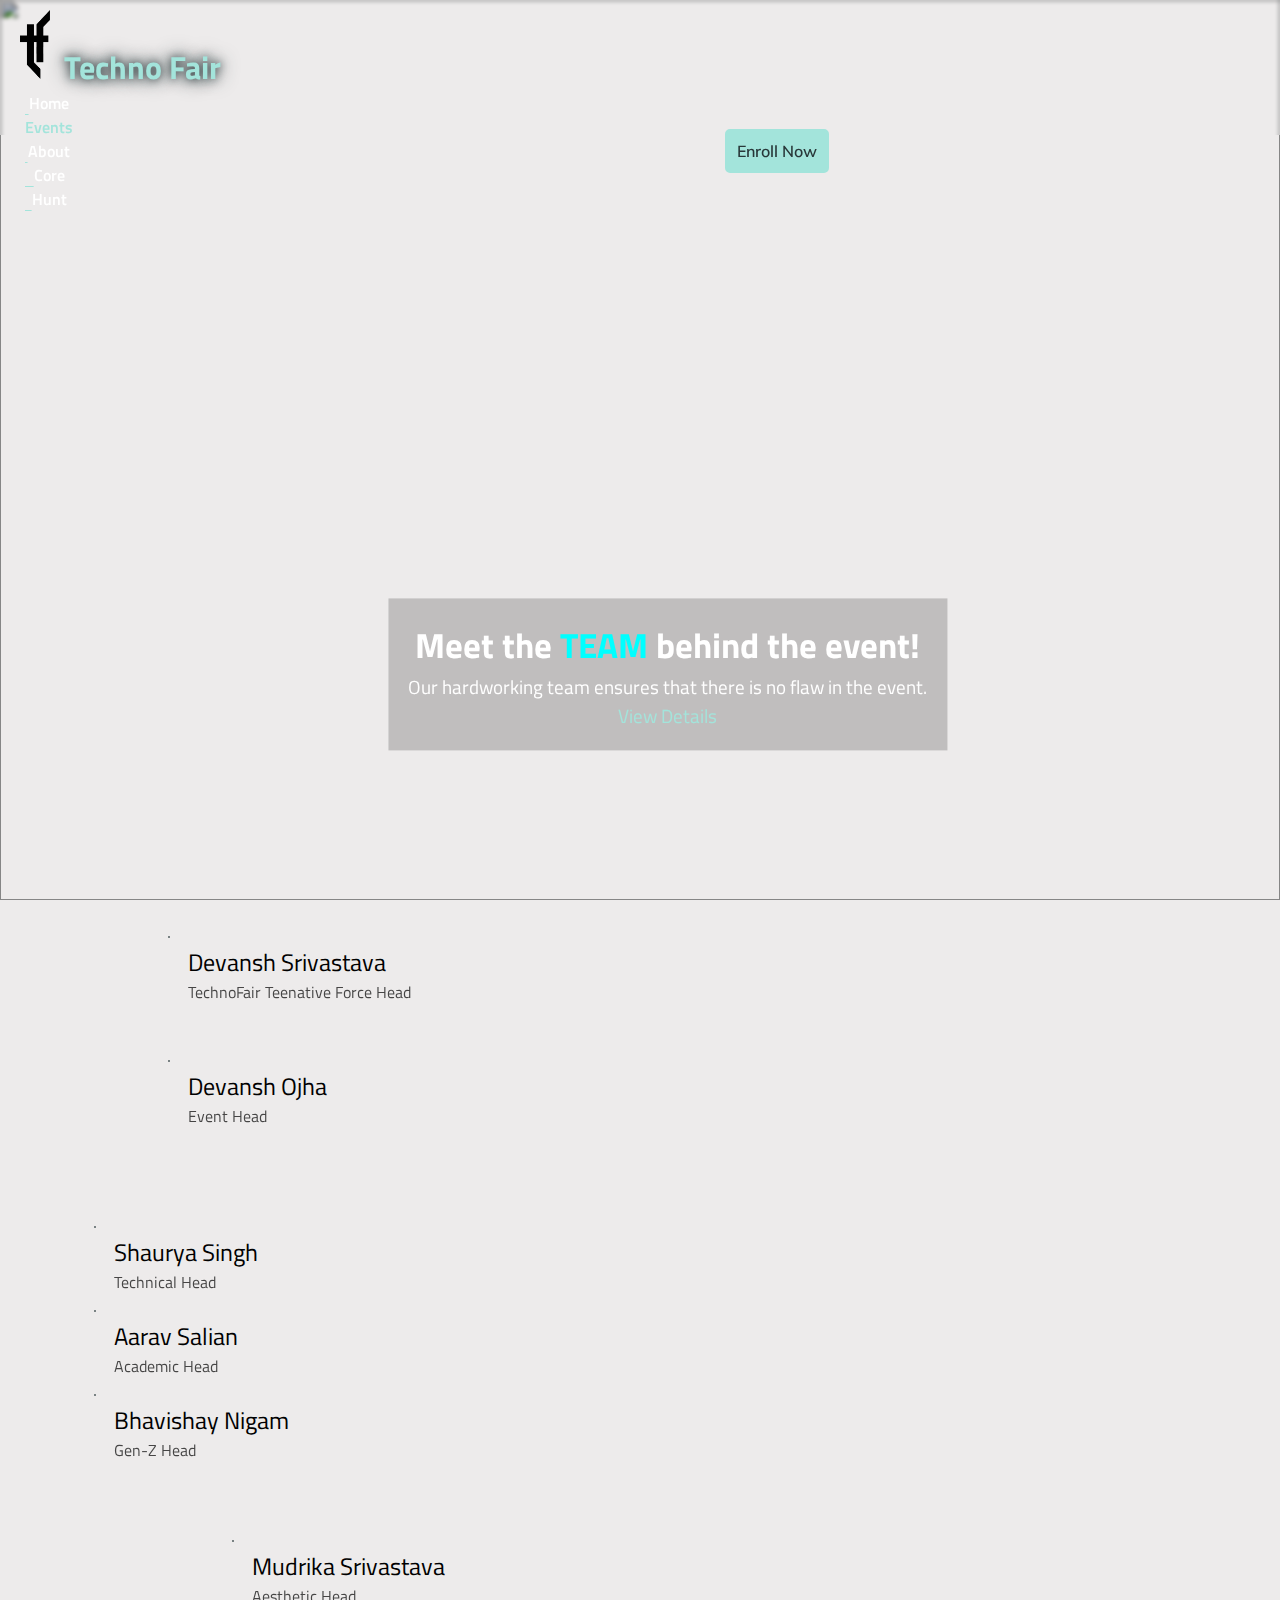
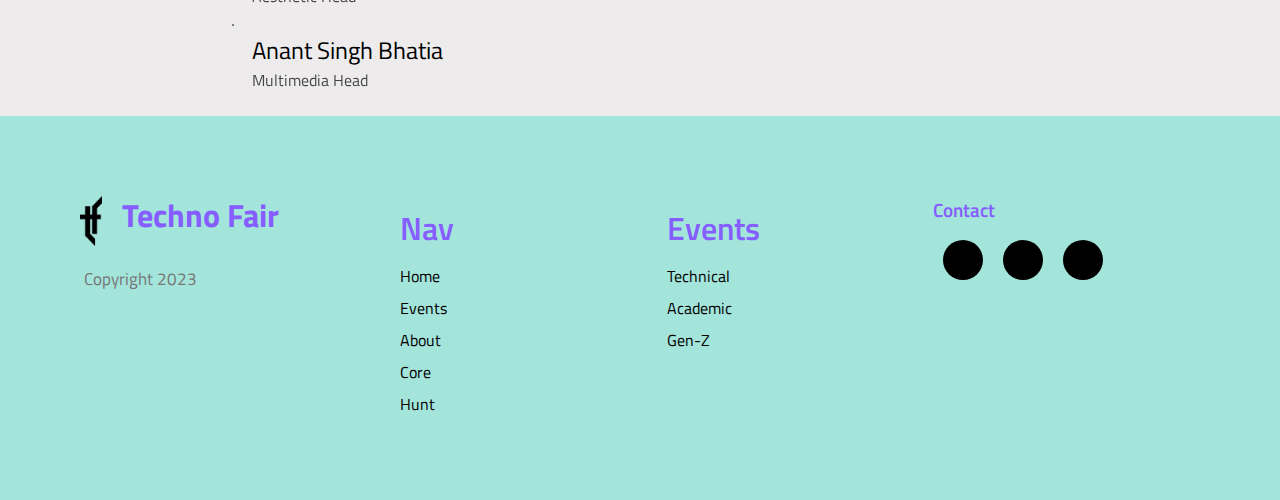
==== core.html @ ef2fbcce "Add files via upload" ====
<!DOCTYPE html>
<html lang="en">
<head>
    <meta charset="UTF-8">
    <meta http-equiv="X-UA-Compatible" content="IE=edge">
    <meta name="viewport" content="width=device-width, initial-scale=1.0">
    <title>Core Team</title>
    <link rel="shortcut icon" href="favicon.ico" type="image/x-icon">
    <!-- FONTS -->
    <link rel="preconnect" href="https://fonts.googleapis.com">
    <link rel="preconnect" href="https://fonts.gstatic.com" crossorigin>
    <link href="https://fonts.googleapis.com/css2?family=Mulish:ital,wght@0,300;0,400;0,600;0,700;0,800;1,300&family=Titillium+Web:ital,wght@0,300;0,400;0,700;1,300;1,400&display=swap" rel="stylesheet">

    <!-- BOOTSTRAP -->
    <link href="https://cdn.jsdelivr.net/npm/bootstrap@5.3.0/dist/css/bootstrap.min.css" rel="stylesheet" integrity="sha384-9ndCyUaIbzAi2FUVXJi0CjmCapSmO7SnpJef0486qhLnuZ2cdeRhO02iuK6FUUVM" crossorigin="anonymous">
    <script src="https://cdn.jsdelivr.net/npm/bootstrap@5.3.0/dist/js/bootstrap.bundle.min.js" integrity="sha384-geWF76RCwLtnZ8qwWowPQNguL3RmwHVBC9FhGdlKrxdiJJigb/j/68SIy3Te4Bkz" crossorigin="anonymous"></script>

    <!-- FONT AWESOME -->
    <script
      src="https://kit.fontawesome.com/b4e9126f23.js"
      crossorigin="anonymous"
    ></script>
    <link href="https://cdn.staticaly.com/gh/hung1001/font-awesome-pro/4cac1a6/css/all.css" rel="stylesheet" type="text/css" />
    <link
      rel="stylesheet"
      data-purpose="Layout StyleSheet"
      title="Default"
disabled
      href="/css/app-937c1ff7d52fd6f78dd9322599e2b5d4.css?vsn=d"
    >
    <link
      rel="stylesheet"
      data-purpose="Layout StyleSheet"
      title="Web Awesome"

      href="/css/app-wa-2cb75d54de7a2cbae84bbe77a389bb5d.css?vsn=d"
    >

      <link
        rel="stylesheet"

        href="https://site-assets.fontawesome.com/releases/v6.4.0/css/all.css"
      >

      <link
        rel="stylesheet"

        href="https://site-assets.fontawesome.com/releases/v6.4.0/css/sharp-solid.css"
      >

      <link
        rel="stylesheet"

        href="https://site-assets.fontawesome.com/releases/v6.4.0/css/sharp-regular.css"
      >

      <link
        rel="stylesheet"

        href="https://site-assets.fontawesome.com/releases/v6.4.0/css/sharp-light.css"
      >
      


    <!-- CUSTOM CSS -->
    <link rel="stylesheet" href="core.css">
</head>
<body>
  <header>
    <img src="images/core-banner.jpg" class="header-img" alt="">
    <nav class="d-flex justify-content-between">
        <div class="navbar-logo"> 
            <a href="index.html">
                <img src="images/Logo3.png" alt="tf-logo" class="logo-img">
                <h1>Techno Fair</h1>
            </a>
        </div>

        <div class="nav-items-b">
            <div class="nav-items">
                <ul class="d-flex">
                    <li><a href="index.html">Home</a></li>
                    <li><a href="events.html" class="active">Events</a></li>
                    <li><a href="about.html">About</a></li>
                    <li><a href="core.html">Core</a></li>
                    <li><a href="hunt.html">Hunt</a></li>
                </ul>
            </div>

            <div class="cta-btn">
                Enroll Now
            </div>

        </div>
        <div class="hamburger">
            
        </div>
    </nav>

    <div class="header-container">
      <div class="blur-div"></div>
          <div class="header-content">
            
            <h2>Meet the <span>TEAM</span> behind the event!</h2>
            <p>Our hardworking team ensures that there is no flaw in the event.</p>
            <div class="view-details-b d-flex justify-content-center">
                <a href="#core-team" class="d-flex"><i class="fa-solid fa-angle-down d-flex align-items-center px-1"></i> View Details</a>
            </div>
      </div>
    </div>
</header>

<section id="core-team">
  <div class="team-grid">
    <div class="row1 d-flex justify-content-center">
      <div class="ttf-head event-head d-flex align-items-center justify-content-end">
        <img src="images/TTF-Head-Logo.png" alt="" class="desig-img" >
        <div class="head-details d-flex flex-column">
          <h2>Devansh Srivastava</h2>
          <p>TechnoFair Teenative Force Head</p>
          <div class="socials">
            <a href=""><i class="fa-light fa-phone-volume"></i></a>
            <a href=""><i class="fa-light fa-envelope"></i></a>
          </div>
        </div>
      </div>

      <div class="event-head d-flex align-items-center">
        <img src="images/TF-Event-Head-Logo.png" alt="" class="desig-img" >
        <div class="head-details d-flex flex-column">
          <h2>Devansh Ojha</h2>
          <p>Event Head</p>
          <div class="socials">
            <a href=""><i class="fa-light fa-phone-volume"></i></a>
            <a href=""><i class="fa-light fa-envelope"></i></a>
          </div>
        </div>
      </div>
    </div>

    <div class="row2 d-flex justify-content-between">
      <div class="technical-head d-flex align-items-center">
        <img src="images/Technical-Dept-Logo.png" alt="" class="desig-img" >
        <div class="row2-details">
          <h2>Shaurya Singh</h2>
          <p>Technical Head</p>
        </div>
      </div>

      <div class="technical-head d-flex align-items-center">
        <img src="images/Academic-Dept-Logo.png" alt="" class="desig-img" >
        <div class="row2-details">
          <h2>Aarav Salian</h2>
          <p>Academic Head</p>
        </div>
      </div>

      <div class="technical-head d-flex align-items-center">
        <img src="images/Gen-Z-Dept-Logo.png" alt="" class="desig-img" >
        <div class="row2-details">
          <h2>Bhavishay Nigam</h2>
          <p>Gen-Z Head</p>
        </div>
      </div>
    </div>

    <div class="row3 d-flex justify-content-center">
      <div class="multimedia-head d-flex align-items-center">
        <img src="images/Aesthetic-Dept-Logo.png" alt="" class="desig-img" >
        <div class="row2-details">
          <h2>Mudrika Srivastava</h2>
          <p>Aesthetic Head</p>
        </div>
      </div>

      <div class="multimedia-head d-flex align-items-center">
        <img src="images/Multimedia-Dept-Logo.png" alt="" class="desig-img" >
        <div class="row2-details">
          <h2>Anant Singh Bhatia</h2>
          <p>Multimedia Head</p>
        </div>
      </div>
    </div>
  </div>
</section>



<section class="footer mt-5">
  <div class="footer-grid">
      <div class="footer-head-b">
          <div class="footer-head">
              <img src="images/Logo3.png" alt="">
              <p>Techno Fair</p>
          </div>
          <div class="copyright">
              <i class="fa-regular fa-copyright"></i> &nbsp;Copyright 2023
          </div>
      </div>

      <div class="footer-nav">
          <h3>Nav</h3>
          <a href="index.html">Home</a>
          <a href="events.html">Events</a>
          <a href="about.html">About</a>
          <a href="core.html">Core</a>
          <a href="hunt.html">Hunt</a>
      </div>

      <div class="footer-events">
          <h3>Events</h3>
          <a href="#technical-events">Technical</a>
          <a href="#academic-events">Academic</a>
          <a href="#gen-z-events">Gen-Z</a>
      </div>

      <div class="footer-contact">
          <h3>Contact</h3>
          <div class="social-footer">
              <a href="https://www.instagram.com/techno.fair/">
                  <div class="ig-footer">
                      <i class="fa-brands fa-instagram"></i>
                  </div>
              </a>
              <a href="https://www.facebook.com/technofair.ssdec">
                  <div class="fb-footer">
                      <i class="fa-brands fa-facebook"></i>
                  </div>
              </a>
              <a href="mailto: technofair.ssdec@gmail.com">
                  <div class="gmail-footer">
                      <img src="https://logolook.net/wp-content/uploads/2021/06/Gmail-Logo.png" alt="" class="gmail-img">
                  </div>
              </a>
          </div>
      </div>
  </div>
</section>

<script src="script.js"></script>
</body>
</html>
---- core.css ----
*{
  margin: 0;
  padding: 0;
  box-sizing: border-box;
  font-family: "Titillium Web", sans-serif;
}

html {
  scroll-behavior: smooth !important;
  overflow-x: hidden;
}

img {
  object-fit: cover;
}

body {
  background-color: #edebeb;
  overflow-x: hidden;
}

ul {
  list-style: none;
  margin-bottom: 0;
}

a {
  text-decoration: none;
}

header {
  width: 100%;
  height: 100vh;
  position: relative;
  overflow-x: hidden;
  z-index: 1;
}

.header-img {
  position: absolute;
  top: 0;
  left: 0;
  width: 100%;
  object-fit: cover;
  filter: brightness(70%);
  height: 100vh;
  z-index: -1;
}

nav {
  padding: 10px;
  color: #fff;
  backdrop-filter: blur(2px);
  height: 15vh;
  position: relative;
  align-items: center;
}

.navbar-logo {
  width: fit-content;
}

.navbar-logo h1 {
  font-weight: 700;
  color: #a3e4db;
  text-shadow: 0 0 10px #283739, 0 0 20px #283739;
}

.logo-img {
  width: 30px;
}

.navbar-logo * {
  display: inline-block;
  margin: 0 5px;
}

.nav-items-b {
  display: flex;
  justify-content: space-between;
  align-items: center;
  width: 65%;
}

.nav-items ul {
  text-align: center;
}

.nav-items ul li {
  margin: 0 15px;
  overflow: hidden;
}

.nav-items ul li a {
  color: white;
  position: relative;
  padding-bottom: 2px;
  font-weight: 600;
}

.nav-items ul li a.active {
  color: #a3e4db;
  font-weight: 600;
}

.nav-items ul li a::before {
  content: "";
  position: absolute;
  bottom: 0;
  left: 0;
  width: calc(100% + 4px);
  height: 3px;
  background-color: #a3e4db;
  transform: translateX(-101%);
  transition: 0.4s;
  margin-top: 5px;
}

.nav-items ul li a:hover::before {
  transform: translateX(0%);
}

.hamburger {
  display: none;
}

.cta-btn {
  background-color: #a3e4db;
  padding: 10px;
  color: #283739;
  font-weight: 600;
  font-family: "Mulish", sans-serif;
  border-radius: 5px;
  border: 2px solid #a3e4db;
  cursor: pointer;
  transition: 0.3s;
}

.cta-btn:hover {
  scale: 0.9;
  background-color: transparent;
  color: white;
  outline: 2px;
}

.header-container {
  position: absolute;
  top: 80%;
  left: 50%;
  transform: translate(-45%, -80%);
  z-index: -1;
}

.blur-div {
    backdrop-filter: blur(5px);
    background-color: rgba(0, 0, 0, 0.189);
    position: absolute;
    width: 100%;
    height: 100%;
    z-index: -1;
}

.header-content {
  width: 100%;
  text-align: center;
  color: white;
  padding: 20px;
  position: relative;
}

.header-content h2 {
  font-size: 2.2rem;
}

.header-content p {
  font-size: 1.2rem;
}

.header-container span {
  color: cyan;
}
      
.view-details-b a {
  color: #a3e4db;
  font-size: 1.2rem;
}

.core-team {
    margin: 2rem 0;
    padding: 1rem 2rem;
    background-color: #dedede;
    width: 100%;
}

.row1 {
    width: 80%;
    margin: 1rem auto;
    
}

.ttf-head {
    margin: 20px 40px;
}

.event-head {
    margin: 20px 40px;
}

.socials {
    margin-left: 10px;
    display: flex;
}

.socials a {
    color: #427971;
    margin-right: 30px;
    font-size: 1.2rem;
    margin-top: 20px;
}

.socials a:hover {
    color: #000;
    
}

.head-details {
    margin-left: 20px;
}

.head-details h2{
    font-size: 1.5rem;
    font-weight: 500;
}

.desig-img {
    width: 100px;
    border: 1px solid #283739;
    border-radius: 50%;
}

.row2 {
    width: 90%;
    padding: 30px;
    margin-top: 2rem;
    margin: 2rem auto;
}

.row2-details {
    margin-left: 20px;
}

.row2-details h2 {
    font-size: 1.5rem;
    font-weight: 500;
}

.row3 {
    width: 70%;
    margin: 1.5rem auto;
}

.multimedia-head {
    margin: 0 40px;
}

.team-grid p {
    opacity: .7;
}

.footer {
  padding: 50px;
  width: 100%;
  background-color: #a3e4db;
}

.footer-grid {
  display: grid;
  grid-template-columns: 1.2fr 1fr 1fr 1fr;
  width: 100%;
  align-items: flex-start;
  row-gap: 30px;
  padding: 30px;
}

.footer-head-b {
  display: flex;
  flex-direction: column;
}

.footer-head {
  display: flex;
  color: #865dff;
  width: 100%;
}

.footer-head img {
  height: 50px;
}

.footer-head p {
  font-size: 2rem;
  font-weight: 700;
  margin-left: 20px;
  margin-top: -5px;
}

.copyright {
  margin-top: 20px;
  font-size: 17px;
  color: #767676;
}

.footer-nav,
.footer-events {
  display: flex;
  flex-direction: column;
  line-height: 2;
  width: fit-content;
}

.footer-nav h3,
.footer-events h3 {
  font-size: 2rem;
  color: #865dff;
  font-weight: 600;
}

.footer-nav a,
.footer-events a {
  color: black;
  font-weight: 500;
  width: fit-content;
}

.footer-nav a:hover,
.footer-events a:hover {
  color: #865dff;
}

.footer-contact {
  display: flex;
  flex-direction: column;
}

.footer-contact h3 {
  color: #865dff;
  font-weight: 600;
}

.footer-contact a {
  color: black;
  line-height: 2;
}

.gmail-img {
  width: 30px;
}

.social-footer {
  display: flex;
  margin-top: 1rem;
}

.ig-footer,
.fb-footer,
.gmail-footer {
  background-color: #000;
  color: white;
  width: 30px;
  height: 30px;
  border-radius: 50%;
  display: flex;
  align-items: center;
  justify-content: center;
  padding: 20px;
  font-size: 20px;
  margin: 0 10px;
  transition: 0.3s;
}

.ig-footer:hover,
.fb-footer:hover,
.gmail-footer:hover {
  background-color: transparent;
  color: black;
  border-radius: 10px;
}

.divider-hr {
  border-style: none;
  border-top-style: dotted;
  border-width: 10px;
  width: 15%;
  margin: 5rem 0;
}

.email-a {
  color: #11009e;
  font-weight: bold;
  transition: 0.1s;
}

.email-a:hover {
  color: #4267b2;
}

.gen-z-events {
  margin-bottom: 10rem !important;
}

@media screen and (max-width: 768px) {
  .nav-items-b {
    display: none;
  }

  .nav-items-b {
    flex-direction: column;
    position: absolute;
    top: 12vh;
    left: 100%;
    text-align: center;
    height: 40vh;
    display: block;
    width: 100%;
    background-color: #865dff;
    z-index: 999;
    transition: all 0.4s;
    opacity: 0;
  }

  .nav-items-b.active {
    left: 0;
    opacity: 1;
  }

  .nav-items ul {
    flex-direction: column;
    overflow: hidden;
    margin: 0 auto;
    width: 100%;
    padding-left: 0;
  }

  .nav-items ul li {
    width: fit-content;
    margin: 0.3rem auto;
  }

  .nav-items-b .cta-btn {
    width: 170px;
    margin: 0 auto;
  }

  nav {
    align-items: flex-start !important;
  }

  .hamburger {
    display: block;
    align-items: center;
    background: url(images/menu-3-line.png);
    background-position: center;
    background-repeat: no-repeat;
    background-size: cover;
    width: 30px;
    height: 30px;
    margin-top: 10px;
  }

  .hamburger.active {
    background: url(images/close-line.png);
    background-position: center;
    background-repeat: no-repeat;
    background-size: cover;
  }

  .footer {
    padding: 30px;
  }

  .footer-nav h3,
  .footer-events h3 {
    font-size: 1.8rem;
  }

  .footer-grid {
    grid-template-columns: 1fr 1fr;
    grid-template-rows: 1fr 1fr;
  }

  .header-content h2 {
    font-size: 1.3rem;
  }

  .header-content p {
    font-size: 1rem;
  }

  .header-container {
    width: 70%;
    transform: translate(-50%,-80%);
  }

  .row1 {
    width: 95%;
  }

  .event-head {
    margin: 15px 30px;
  }

  .desig-img {
    width: 80px;
  }

  .head-details {
    height: 95px;
  }

  .team-grid p {
    margin-bottom: 0;
    font-size: 0.9rem;
  }

  .socials a {
    margin-right: 22px;
    margin-top: 13px;
    font-size: 1rem;
  }

  .head-details h2 {
    font-size: 1.3rem;
  }

  .row2 {
    width: 95%;
    padding: 15px;
    margin: 1.5rem auto;
  }

  .row2-details {
    margin-left: 10px;
  }

  .row3 {
    width: 90%;
  }

  .row2-details h2 {
    font-size: 1.3rem;
  }

}

@media screen and (max-width: 568px) {
  .footer {
    padding: 30px;
  }

  .footer-nav h3,
  .footer-events h3 {
    font-size: 1.8rem;
  }

  .footer-head img {
    height: 70px;
  }

  .footer-grid {
    grid-template-columns: 2fr 1fr;
    gap: 40px;
  }

  .copyright {
    font-size: 14px;
  }

  .header-container {
    width: 85%;
  }

  .header-content {
    padding: 10px;
  }

  .row1 {
    width: 100%;
    margin: 0;
  }

  .event-head {
    margin: 10px 20px;
  }

  .desig-img {
    width: 65px;
  }

  .head-details {
    height: 70px;
  }

  .team-grid p {
    margin-bottom: 0;
    font-size: 0.7rem;
  }

  .socials a {
    margin-right: 15px;
    margin-top: 8px;
    font-size: 0.9rem;
  }

  .head-details h2 {
    font-size: 1rem;
  }

  .ttf-head {
    justify-content: space-between !important;
  }

  .row2 {
    width: 100%;
    padding: 10px;
    margin: 1rem 14px;
  }

  .row2-details {
    margin-left: 6px;
  }

  .row3 {
    width: 100%;
  }

  .technical-head {
    margin-right: 10px;
  }

  .row2-details h2 {
    font-size: 1rem;
  }
}

@media screen and (max-width: 426px) {
  .social-footer {
    flex-direction: column;
    margin-top: 0;
  }

  .ig-footer,
  .fb-footer,
  .gmail-footer {
    width: 20px;
    height: 20px;
    font-size: 15px;
    margin: 5px 0;
    padding: 15px;
  }

  .gmail-img {
    width: 20px;
  }

  .footer-head p {
    font-size: 1.7rem;
  }

  .footer-nav h3,
  .footer-events h3 {
    font-size: 1.5rem;
  }

  
  .row1 {
    width: 100vw;
    flex-direction: column;
    align-items: center;
  }

  .event-head {
    margin: 30px 20px;
    text-align: center;
    flex-direction: column;
  }

  .desig-img {
    width: 60px;
  }

  .head-details {
    height: 65px;
    margin-top: 10px;
  }

  .socials {
    display: block !important;
    margin-top: 6px;
  }

  .team-grid p {
    margin-bottom: 0;
    font-size: 0.8rem;
  }

  .socials a {
    margin-right: 15px;
    margin-top: 5px;
    font-size: 1.1rem;
  }

  .head-details h2 {
    font-size: 1.2rem;
  }

  .row2 {
    width: 100%;
    padding: 5px;
    margin: 0;
    display: block !important;
    text-align: center !important;
  }

  .row2-details {
    margin-left: 6px;
    margin-top: 10px;
  }

  .row3 {
    width: 100%;
    flex-direction: column;
    align-items: center ;
  }

  .multimedia-head {
    flex-direction: column;
    align-items: center;
    text-align: center;
    margin: 20px;
  }

  .technical-head {
    width: 100%;
    flex-direction: column;
    align-items: center !important;
    margin-right: 10px;
    margin-bottom: 15px;
    text-align: center;
    margin-top: 15px;
  }

  .row2-details h2 {
    font-size: 1rem;
  }
}

@media screen and (max-width: 376px) {
    
  .footer-nav a,
  .footer-events a {
    font-size: 13px;
  }

  header {
    height: 70vh;
  }

  .header-img {
    height: 70vh;
  }

  .header-content h2 {
    font-size: 1rem;
  }

  .header-content p {
    font-size: 0.7rem;
  }

  .view-details-b a {
    font-size: 1.1rem;
  }

  .nav-items-b .cta-btn {
    width: 120px;
    font-size: 0.9rem;
    padding: 5px;
  }

  .nav-items ul li {
    font-size: 0.9rem;
  }

  .nav-items-b {
    height: 37vh;
  }

}
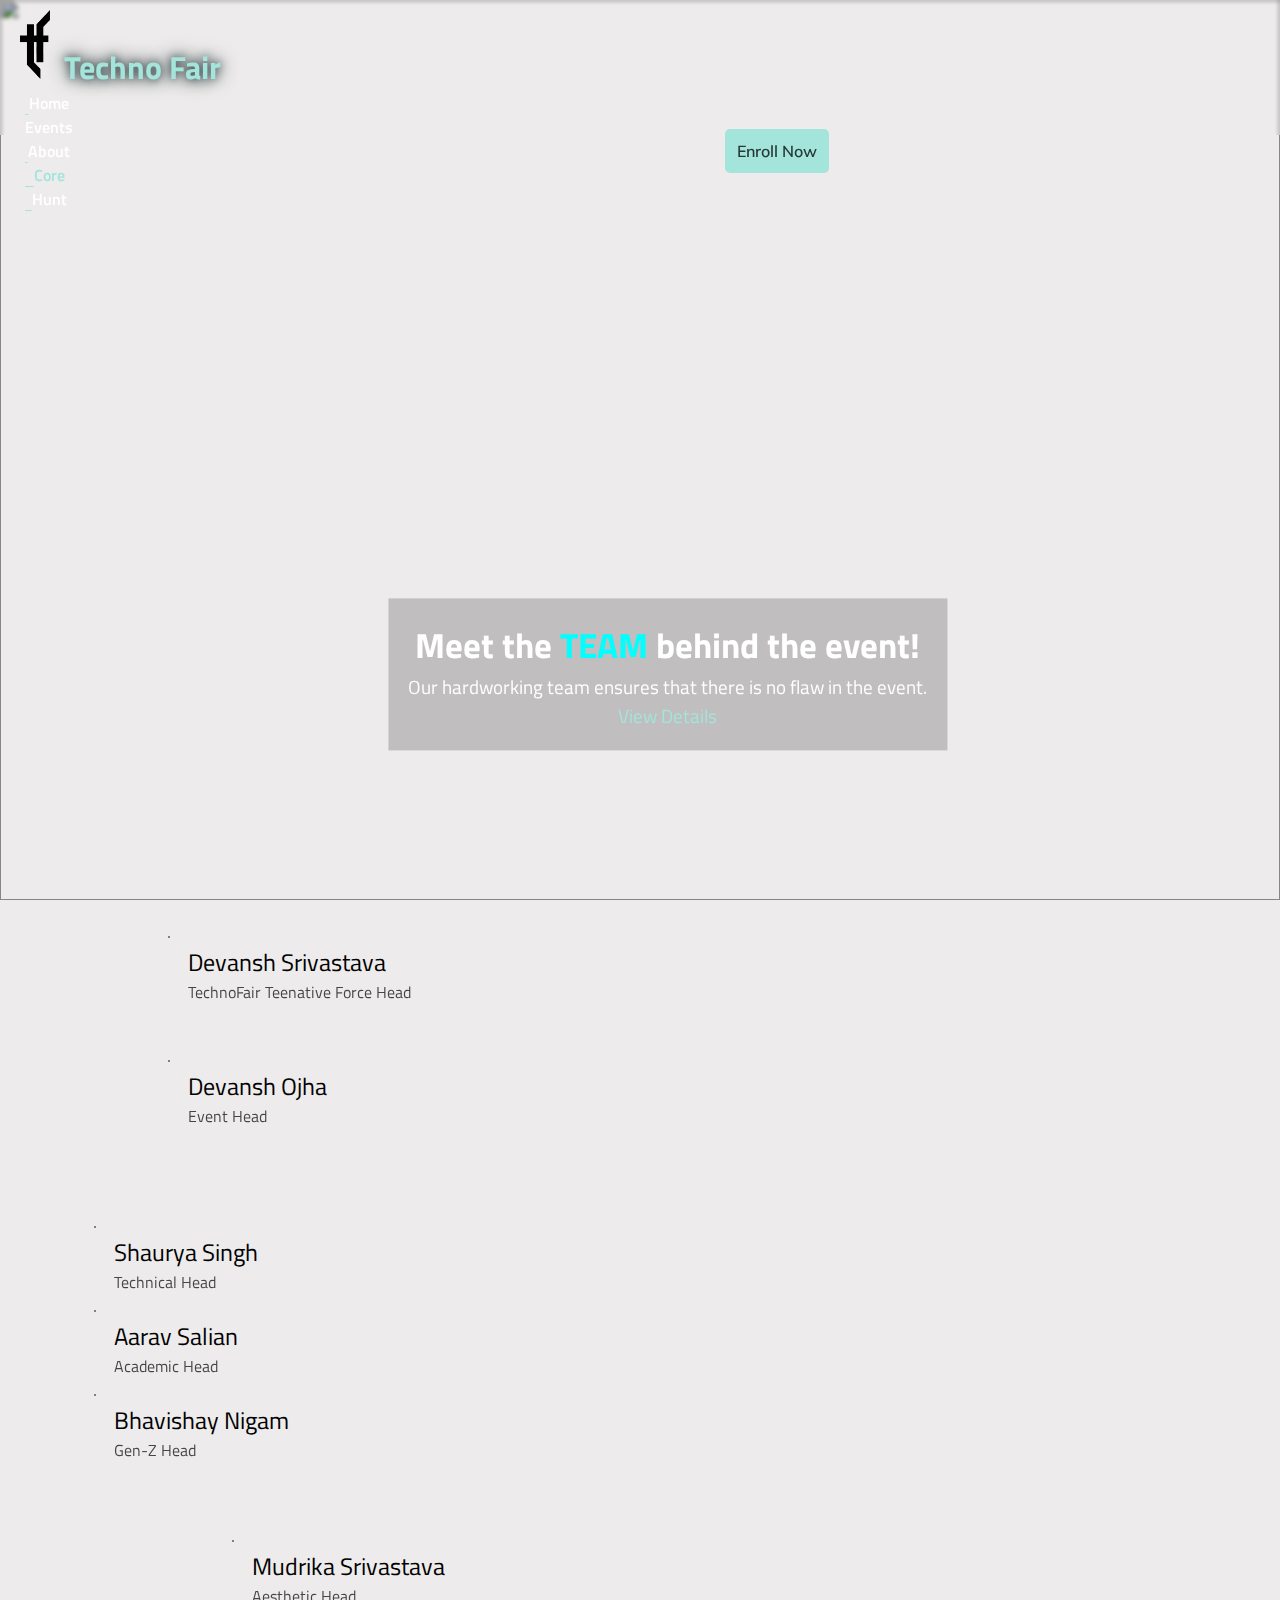
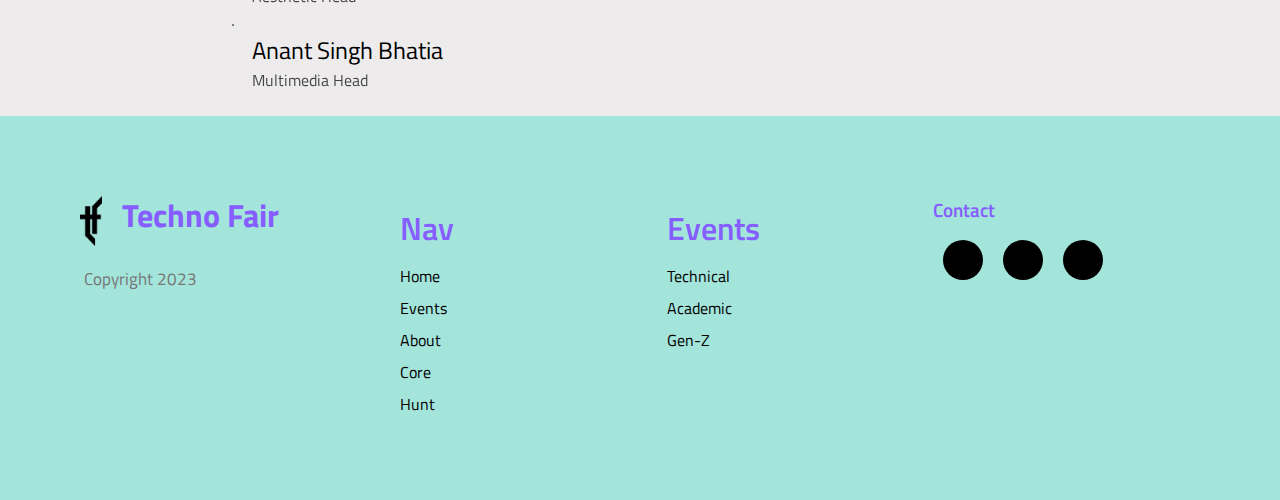
==== commit 5db808a4: "Update core.html" ====
--- a/core.html
+++ b/core.html
@@ -80,9 +80,9 @@
             <div class="nav-items">
                 <ul class="d-flex">
                     <li><a href="index.html">Home</a></li>
-                    <li><a href="events.html" class="active">Events</a></li>
+                    <li><a href="events.html">Events</a></li>
                     <li><a href="about.html">About</a></li>
-                    <li><a href="core.html">Core</a></li>
+                    <li><a href="core.html" class="active">Core</a></li>
                     <li><a href="hunt.html">Hunt</a></li>
                 </ul>
             </div>
@@ -239,4 +239,4 @@
 
 <script src="script.js"></script>
 </body>
-</html>+</html>
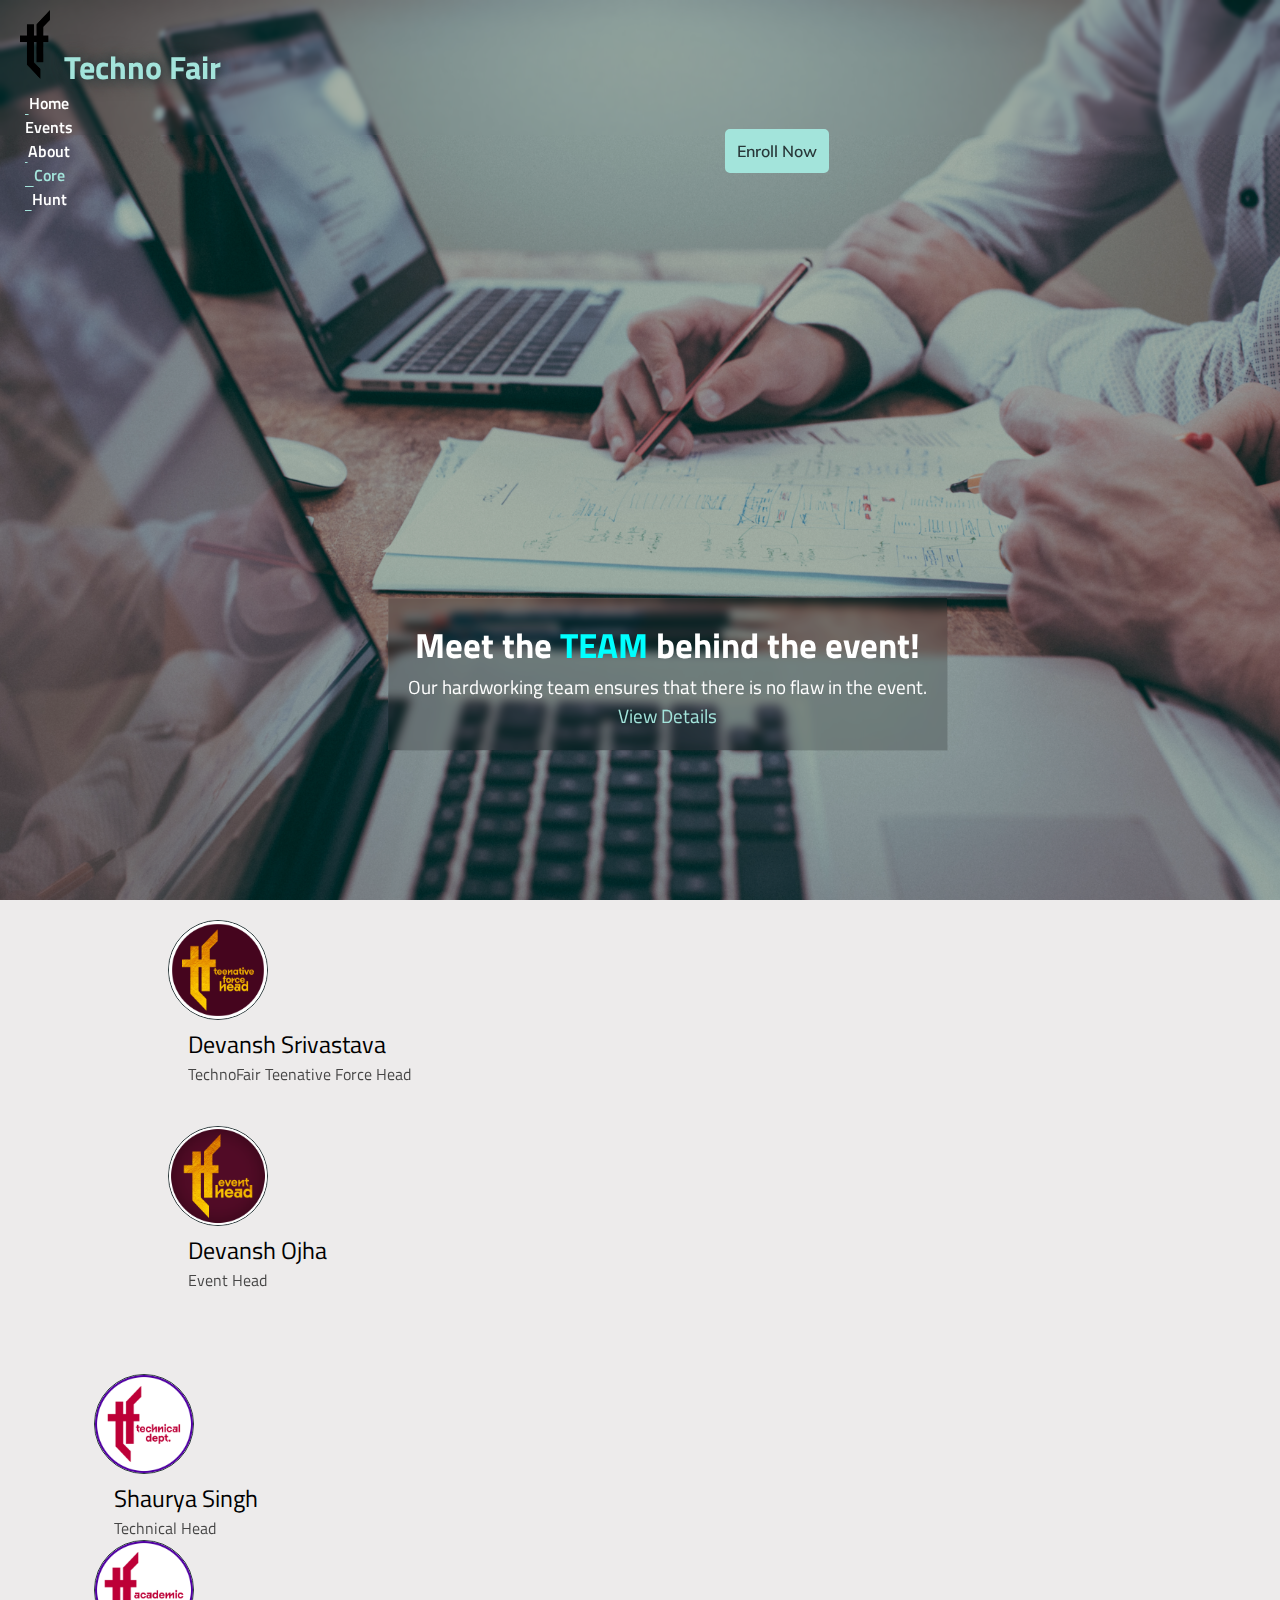
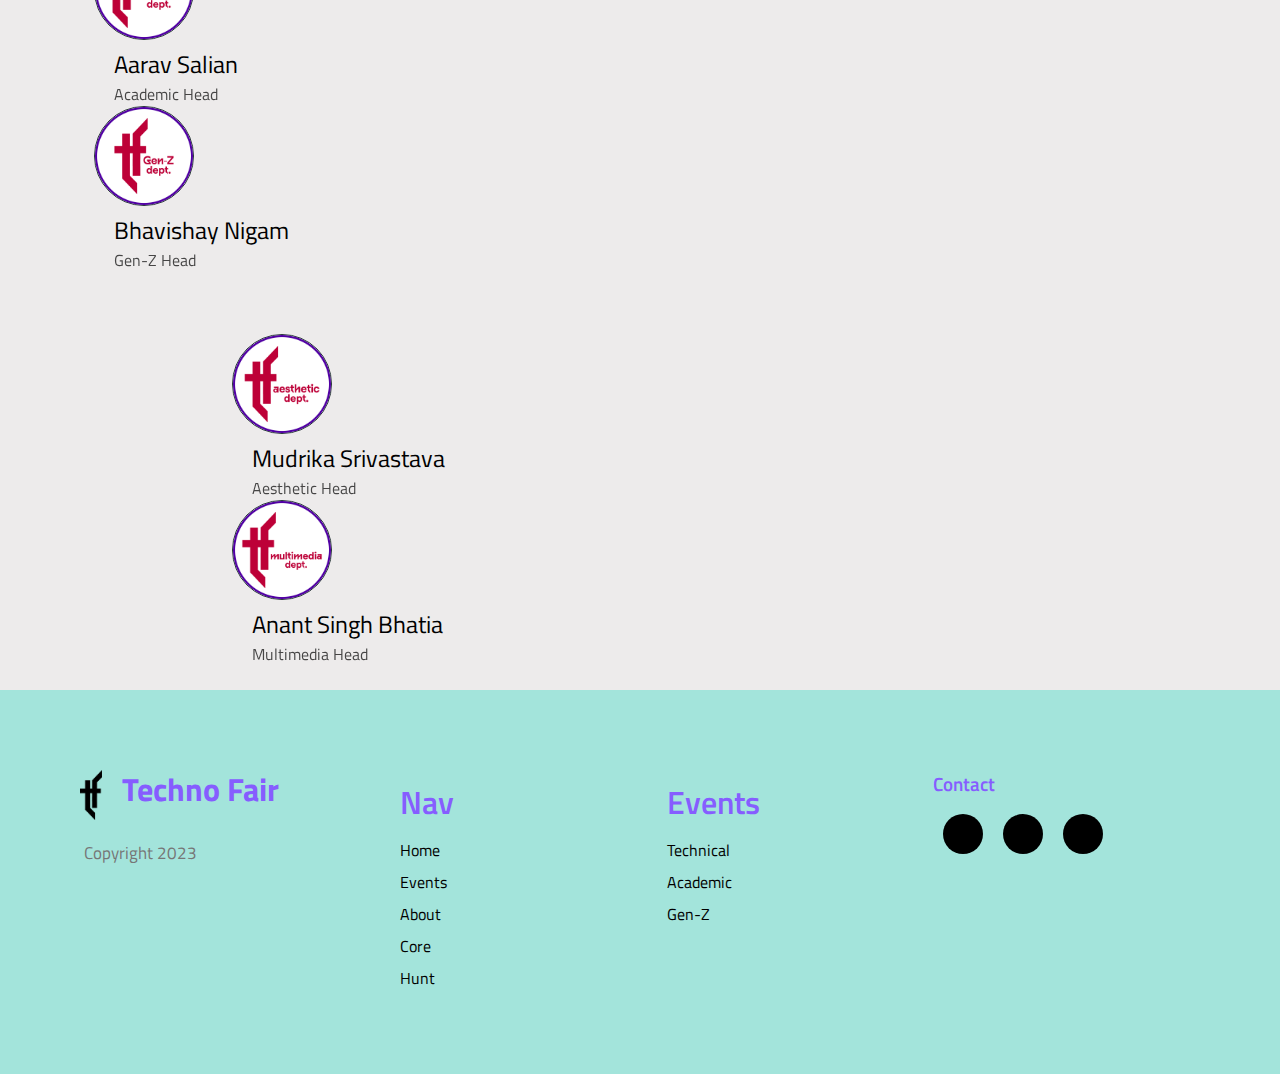
==== commit f298e88d: "Update core.html" ====
--- a/core.html
+++ b/core.html
@@ -119,8 +119,8 @@
           <h2>Devansh Srivastava</h2>
           <p>TechnoFair Teenative Force Head</p>
           <div class="socials">
-            <a href=""><i class="fa-light fa-phone-volume"></i></a>
-            <a href=""><i class="fa-light fa-envelope"></i></a>
+            <a href="tel: +91 8736956764"><i class="fa-light fa-phone-volume"></i></a>
+            <a href="mailto:devanshsrivastava.reads@gmail.com"><i class="fa-light fa-envelope"></i></a>
           </div>
         </div>
       </div>
@@ -131,8 +131,8 @@
           <h2>Devansh Ojha</h2>
           <p>Event Head</p>
           <div class="socials">
-            <a href=""><i class="fa-light fa-phone-volume"></i></a>
-            <a href=""><i class="fa-light fa-envelope"></i></a>
+            <a href="tel: +91 9415734200"><i class="fa-light fa-phone-volume"></i></a>
+            <a href="devanshojha.reads@gmail.com"><i class="fa-light fa-envelope"></i></a>
           </div>
         </div>
       </div>
